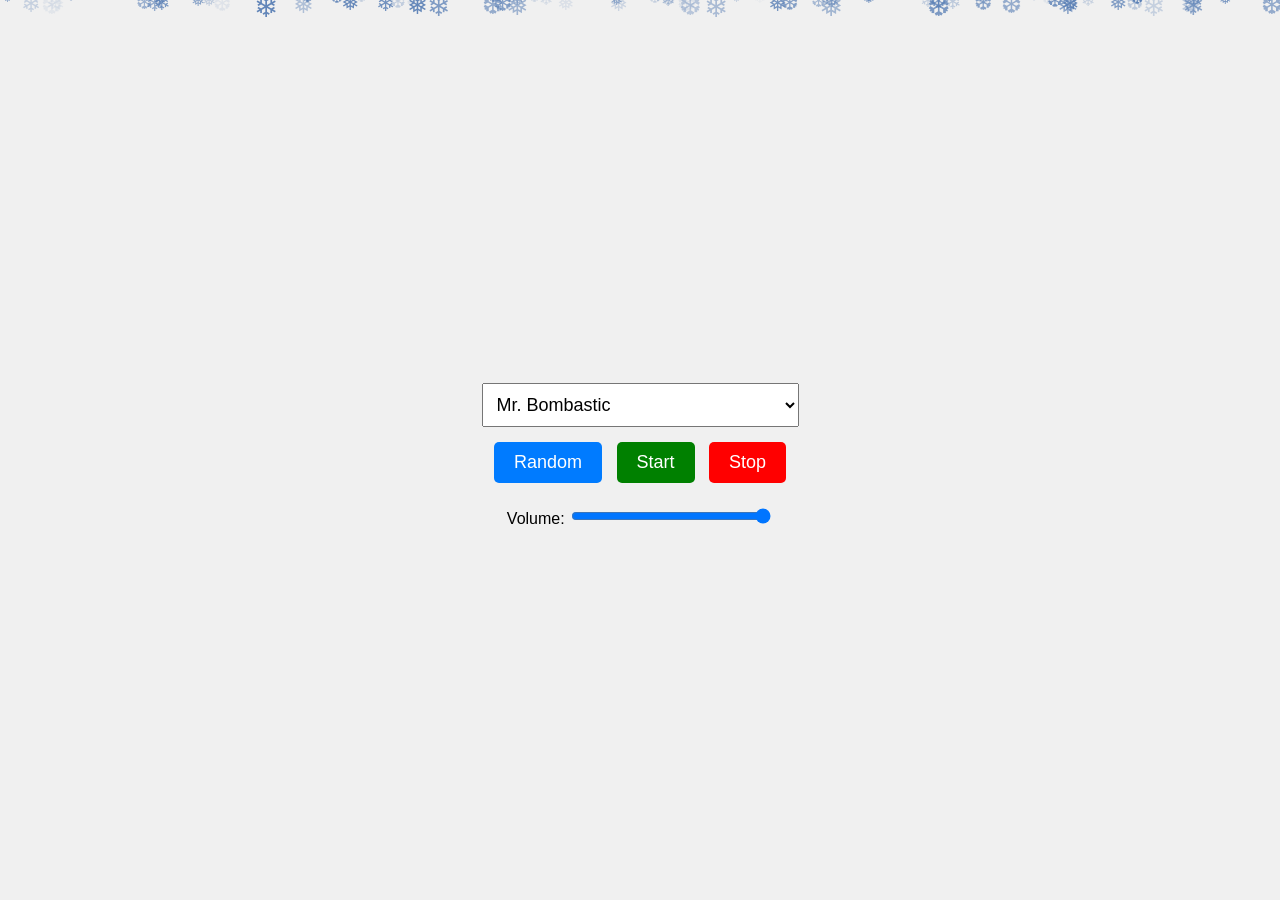
==== index.html @ 4a34bcee "small refactor & sound randomization" ====
<!DOCTYPE html>
<html lang="en">
<head>
    <meta charset="UTF-8">
    <meta name="viewport" content="width=device-width, initial-scale=1.0">
    <title>Select and Play Sound</title>
    <link rel="stylesheet" href="styles/styles.css">
    <link rel="stylesheet" href="styles/snowflakes.css">
    <link rel="icon" href="/favicon.ico">
</head>
<body>
    <div class="snowflakes"></div>

    <div class="container">
        <label for="soundSelect"></label><select id="soundSelect"></select>

        <div class="button-container">
            <button id="randomButton">Random</button>
            <button id="startButton">Start</button>
            <button id="stopButton">Stop</button>
        </div>
        
        <label for="volumeSlider">Volume:</label>
        <input type="range" id="volumeSlider" min="0" max="1" step="0.01" value="1">
    </div>
    
    <audio id="soundPlayer"></audio>

    <script src="scripts/script.js"></script>   
    <script src="scripts/snowflakes.js"></script>
</body>
</html>
---- styles/styles.css ----
body, html {
    height: 100%;
    margin: 0;
    display: flex;
    justify-content: center;
    align-items: center;
    background-color: #f0f0f0;
    font-family: Arial, sans-serif;
}

.container {
    text-align: center;
}

#soundSelect {
    padding: 10px;
    font-size: 18px;
    margin-top: 10px;
}

.button-container {
    margin-top: 10px;
}

button {
    padding: 10px 20px;
    font-size: 18px;
    margin: 5px;
    border: none;
    border-radius: 5px;
    cursor: pointer;
}

#randomButton {
    background-color: #007BFF;
    color: white;
}

#startButton {
    background-color: green;
    color: white;
}

#stopButton {
    background-color: red;
    color: white;
}

#volumeSlider {
    margin-top: 20px;
    width: 200px;
}
---- styles/snowflakes.css ----
.snowflake {
    position: fixed;
    top: -10px;
    color: rgb(92, 129, 182);
    user-select: none;
    pointer-events: none;
    animation-name: fall;
    animation-timing-function: linear;
    animation-iteration-count: infinite;
    z-index: 0;
}

@keyframes fall {
    from {
    top: -10px;
    }
    to {
    top: 110vh;
    }
}

body > * {
  position: relative;
  z-index: 1;
}
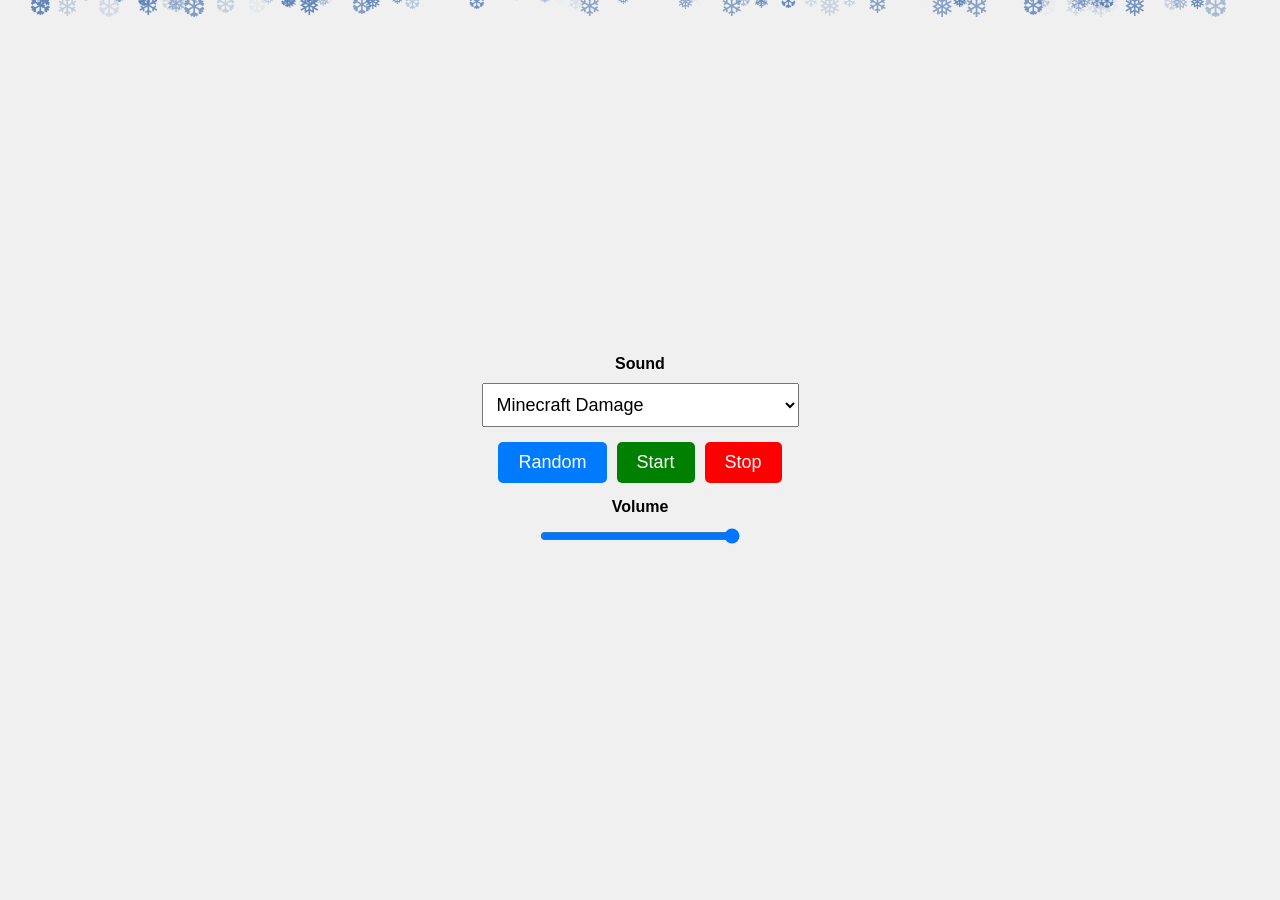
==== commit a3e4a74e: "small refactoring" ====
--- a/index.html
+++ b/index.html
@@ -11,22 +11,21 @@
 <body>
     <div class="snowflakes"></div>
 
-    <div class="container">
-        <label for="soundSelect"></label><select id="soundSelect"></select>
+    <main class="container">
+        <label class="field-label" for="soundSelect">Sound</label>
+        <select class="sound-select" id="soundSelect"></select>
 
         <div class="button-container">
-            <button id="randomButton">Random</button>
-            <button id="startButton">Start</button>
-            <button id="stopButton">Stop</button>
+            <button class="button button-random" id="randomButton" type="button">Random</button>
+            <button class="button button-start" id="startButton" type="button">Start</button>
+            <button class="button button-stop" id="stopButton" type="button">Stop</button>
         </div>
-        
-        <label for="volumeSlider">Volume:</label>
-        <input type="range" id="volumeSlider" min="0" max="1" step="0.01" value="1">
-    </div>
-    
-    <audio id="soundPlayer"></audio>
 
-    <script src="scripts/script.js"></script>   
+        <label class="field-label" for="volumeSlider">Volume</label>
+        <input class="volume-slider" type="range" id="volumeSlider" min="0" max="1" step="0.01" value="1">
+    </main>
+
+    <script src="scripts/script.js"></script>
     <script src="scripts/snowflakes.js"></script>
 </body>
 </html>
--- a/styles/styles.css
+++ b/styles/styles.css
@@ -1,6 +1,10 @@
-body, html {
+html,
+body {
     height: 100%;
     margin: 0;
+}
+
+body {
     display: flex;
     justify-content: center;
     align-items: center;
@@ -9,44 +13,54 @@
 }
 
 .container {
+    display: grid;
+    gap: 10px;
+    justify-items: center;
     text-align: center;
 }
 
-#soundSelect {
+.field-label {
+    font-size: 16px;
+    font-weight: 700;
+}
+
+.sound-select {
+    min-width: min(280px, 90vw);
     padding: 10px;
     font-size: 18px;
-    margin-top: 10px;
 }
 
 .button-container {
-    margin-top: 10px;
+    display: flex;
+    flex-wrap: wrap;
+    gap: 10px;
+    justify-content: center;
+    margin: 5px 0;
 }
 
-button {
+.button {
     padding: 10px 20px;
     font-size: 18px;
-    margin: 5px;
     border: none;
     border-radius: 5px;
     cursor: pointer;
 }
 
-#randomButton {
+.button-random {
     background-color: #007BFF;
     color: white;
 }
 
-#startButton {
+.button-start {
     background-color: green;
     color: white;
 }
 
-#stopButton {
+.button-stop {
     background-color: red;
     color: white;
 }
 
-#volumeSlider {
-    margin-top: 20px;
+.volume-slider {
     width: 200px;
 }
--- a/styles/snowflakes.css
+++ b/styles/snowflakes.css
@@ -12,14 +12,15 @@
 
 @keyframes fall {
     from {
-    top: -10px;
+        top: -10px;
     }
+
     to {
-    top: 110vh;
+        top: 110vh;
     }
 }
 
 body > * {
-  position: relative;
-  z-index: 1;
-}+    position: relative;
+    z-index: 1;
+}
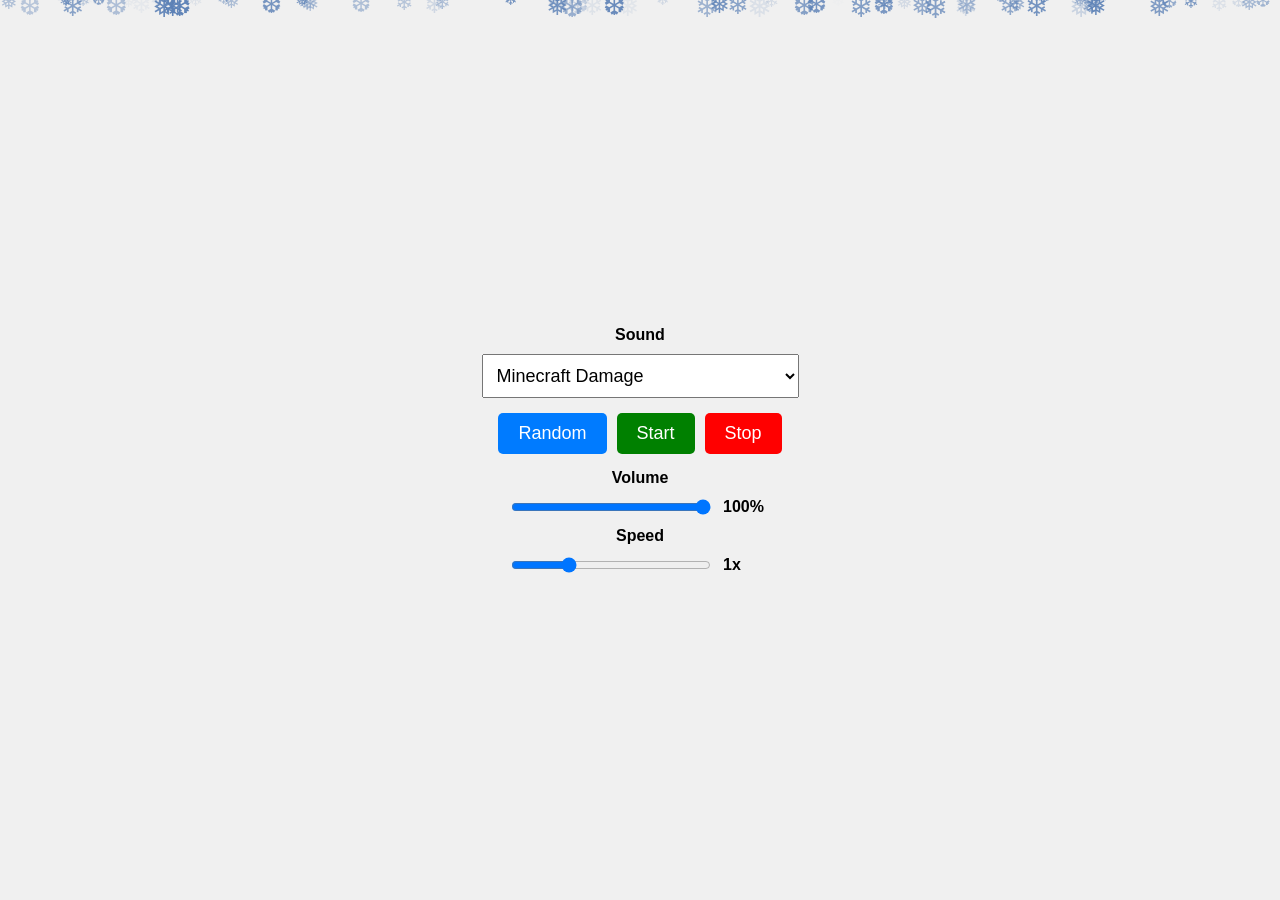
==== commit 64ffa3e2: "added speed slider" ====
--- a/index.html
+++ b/index.html
@@ -22,7 +22,16 @@
         </div>
 
         <label class="field-label" for="volumeSlider">Volume</label>
-        <input class="volume-slider" type="range" id="volumeSlider" min="0" max="1" step="0.01" value="1">
+        <div class="slider-row">
+            <input class="range-slider" type="range" id="volumeSlider" min="0" max="1" step="0.01" value="1">
+            <output class="slider-value" id="volumeValue" for="volumeSlider">100%</output>
+        </div>
+
+        <label class="field-label" for="speedSlider">Speed</label>
+        <div class="slider-row">
+            <input class="range-slider" type="range" id="speedSlider" min="0.25" max="3" step="0.05" value="1">
+            <output class="slider-value" id="speedValue" for="speedSlider">1x</output>
+        </div>
     </main>
 
     <script src="scripts/script.js"></script>
--- a/styles/styles.css
+++ b/styles/styles.css
@@ -61,6 +61,19 @@
     color: white;
 }
 
-.volume-slider {
+.slider-row {
+    display: flex;
+    align-items: center;
+    gap: 10px;
+}
+
+.range-slider {
     width: 200px;
 }
+
+.slider-value {
+    min-width: 48px;
+    font-size: 16px;
+    font-weight: 700;
+    text-align: left;
+}
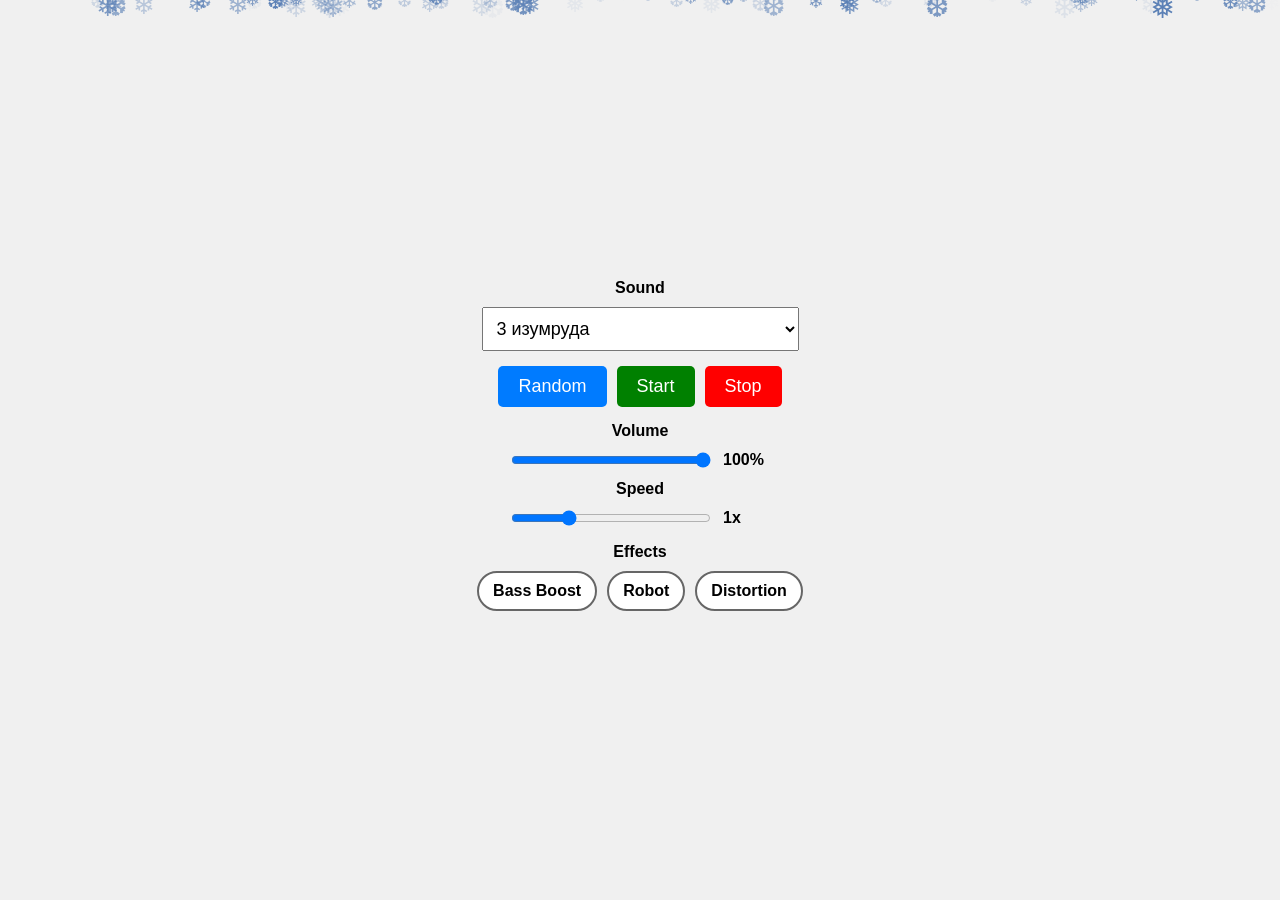
==== commit a97b7752: "added effects" ====
--- a/index.html
+++ b/index.html
@@ -32,6 +32,22 @@
             <input class="range-slider" type="range" id="speedSlider" min="0.25" max="3" step="0.05" value="1">
             <output class="slider-value" id="speedValue" for="speedSlider">1x</output>
         </div>
+
+        <fieldset class="effects-panel">
+            <legend class="field-label">Effects</legend>
+            <label class="effect-toggle">
+                <input type="checkbox" id="bassBoostToggle">
+                <span>Bass Boost</span>
+            </label>
+            <label class="effect-toggle">
+                <input type="checkbox" id="robotToggle">
+                <span>Robot</span>
+            </label>
+            <label class="effect-toggle">
+                <input type="checkbox" id="distortionToggle">
+                <span>Distortion</span>
+            </label>
+        </fieldset>
     </main>
 
     <script src="scripts/script.js"></script>
--- a/styles/styles.css
+++ b/styles/styles.css
@@ -77,3 +77,49 @@
     font-weight: 700;
     text-align: left;
 }
+
+.effects-panel {
+    display: flex;
+    flex-wrap: wrap;
+    justify-content: center;
+    gap: 10px;
+    margin: 5px 0 0;
+    padding: 10px;
+    border: 0;
+}
+
+.effects-panel .field-label {
+    padding: 0 5px;
+}
+
+.effect-toggle {
+    position: relative;
+    cursor: pointer;
+}
+
+.effect-toggle input {
+    position: absolute;
+    opacity: 0;
+    pointer-events: none;
+}
+
+.effect-toggle span {
+    display: block;
+    padding: 9px 14px;
+    border: 2px solid #666;
+    border-radius: 999px;
+    background: white;
+    font-weight: 700;
+    transition: background-color 120ms ease, border-color 120ms ease, color 120ms ease;
+}
+
+.effect-toggle input:checked + span {
+    border-color: #6f42c1;
+    background: #6f42c1;
+    color: white;
+}
+
+.effect-toggle input:focus-visible + span {
+    outline: 3px solid rgba(0, 123, 255, 0.35);
+    outline-offset: 2px;
+}
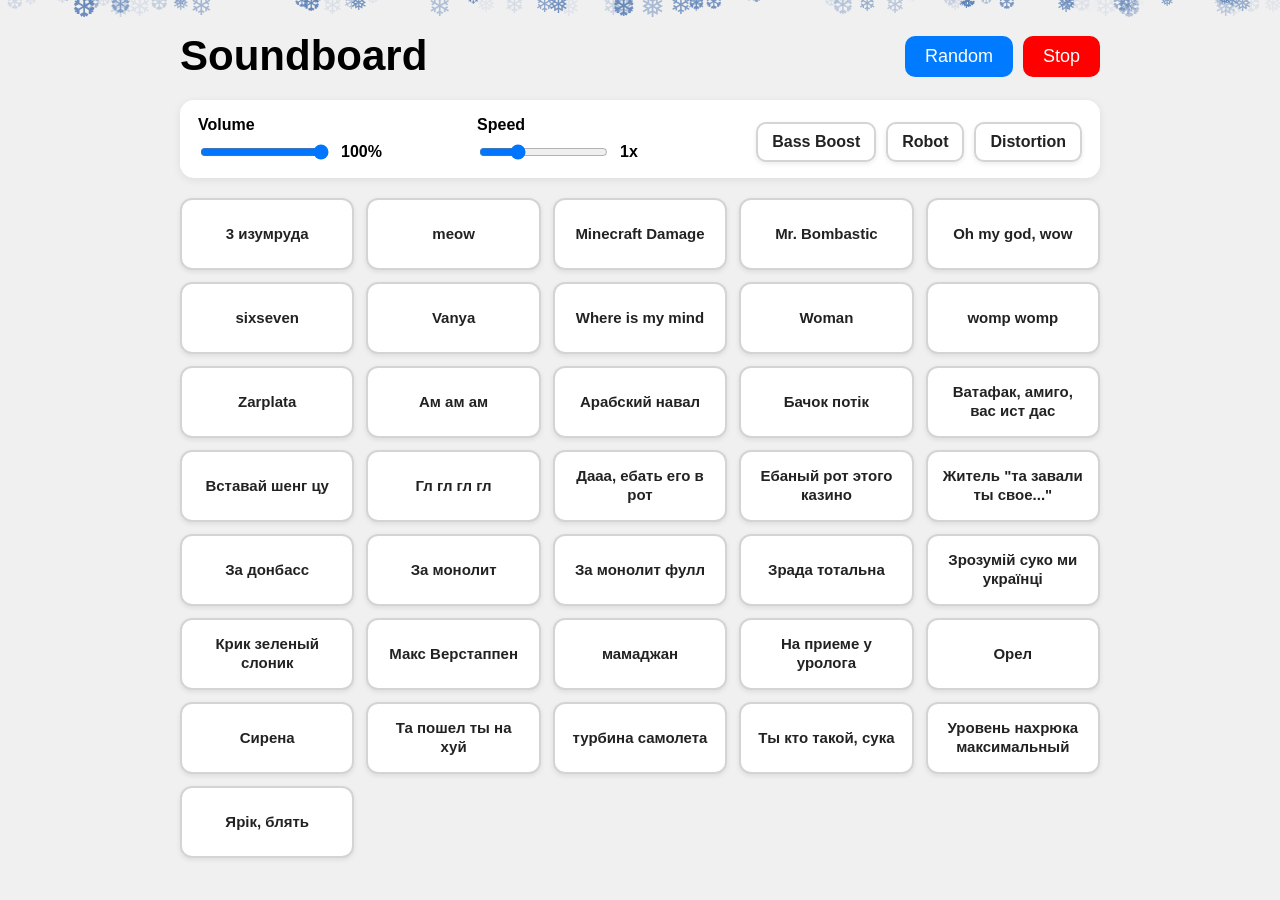
==== commit e91834bc: "refactor && redesign" ====
--- a/index.html
+++ b/index.html
@@ -12,45 +12,51 @@
     <div class="snowflakes"></div>
 
     <main class="container">
-        <label class="field-label" for="soundSelect">Sound</label>
-        <select class="sound-select" id="soundSelect"></select>
+        <header class="page-header">
+            <h1 class="page-title">Soundboard</h1>
+            <div class="button-container">
+                <button class="button button-random" id="randomButton" type="button">Random</button>
+                <button class="button button-stop" id="stopButton" type="button">Stop</button>
+            </div>
+        </header>
 
-        <div class="button-container">
-            <button class="button button-random" id="randomButton" type="button">Random</button>
-            <button class="button button-start" id="startButton" type="button">Start</button>
-            <button class="button button-stop" id="stopButton" type="button">Stop</button>
-        </div>
+        <section class="controls-panel" aria-label="Playback settings">
+            <div class="control-group">
+                <label class="field-label" for="volumeSlider">Volume</label>
+                <div class="slider-row">
+                    <input class="range-slider" type="range" id="volumeSlider" min="0" max="1" step="0.01" value="1">
+                    <output class="slider-value" id="volumeValue" for="volumeSlider">100%</output>
+                </div>
+            </div>
 
-        <label class="field-label" for="volumeSlider">Volume</label>
-        <div class="slider-row">
-            <input class="range-slider" type="range" id="volumeSlider" min="0" max="1" step="0.01" value="1">
-            <output class="slider-value" id="volumeValue" for="volumeSlider">100%</output>
-        </div>
+            <div class="control-group">
+                <label class="field-label" for="speedSlider">Speed</label>
+                <div class="slider-row">
+                    <input class="range-slider" type="range" id="speedSlider" min="0.25" max="3" step="0.05" value="1">
+                    <output class="slider-value" id="speedValue" for="speedSlider">1x</output>
+                </div>
+            </div>
 
-        <label class="field-label" for="speedSlider">Speed</label>
-        <div class="slider-row">
-            <input class="range-slider" type="range" id="speedSlider" min="0.25" max="3" step="0.05" value="1">
-            <output class="slider-value" id="speedValue" for="speedSlider">1x</output>
-        </div>
+            <fieldset class="effects-panel" aria-label="Effects">
+                <label class="effect-toggle">
+                    <input type="checkbox" id="bassBoostToggle">
+                    <span>Bass Boost</span>
+                </label>
+                <label class="effect-toggle">
+                    <input type="checkbox" id="robotToggle">
+                    <span>Robot</span>
+                </label>
+                <label class="effect-toggle">
+                    <input type="checkbox" id="distortionToggle">
+                    <span>Distortion</span>
+                </label>
+            </fieldset>
+        </section>
 
-        <fieldset class="effects-panel">
-            <legend class="field-label">Effects</legend>
-            <label class="effect-toggle">
-                <input type="checkbox" id="bassBoostToggle">
-                <span>Bass Boost</span>
-            </label>
-            <label class="effect-toggle">
-                <input type="checkbox" id="robotToggle">
-                <span>Robot</span>
-            </label>
-            <label class="effect-toggle">
-                <input type="checkbox" id="distortionToggle">
-                <span>Distortion</span>
-            </label>
-        </fieldset>
+        <div class="sound-grid" id="soundGrid"></div>
     </main>
 
-    <script src="scripts/script.js"></script>
+    <script type="module" src="scripts/script.js"></script>
     <script src="scripts/snowflakes.js"></script>
 </body>
 </html>
--- a/styles/styles.css
+++ b/styles/styles.css
@@ -1,33 +1,43 @@
 html,
 body {
-    height: 100%;
+    min-height: 100%;
     margin: 0;
 }
 
 body {
     display: flex;
     justify-content: center;
-    align-items: center;
+    align-items: flex-start;
+    box-sizing: border-box;
+    padding: 32px 16px;
     background-color: #f0f0f0;
     font-family: Arial, sans-serif;
 }
 
 .container {
     display: grid;
-    gap: 10px;
+    width: min(920px, 100%);
+    gap: 20px;
     justify-items: center;
     text-align: center;
 }
 
+.page-header {
+    display: flex;
+    align-items: center;
+    justify-content: space-between;
+    width: 100%;
+    gap: 16px;
+}
+
+.page-title {
+    margin: 0;
+    font-size: clamp(28px, 5vw, 42px);
+}
+
 .field-label {
     font-size: 16px;
     font-weight: 700;
-}
-
-.sound-select {
-    min-width: min(280px, 90vw);
-    padding: 10px;
-    font-size: 18px;
 }
 
 .button-container {
@@ -35,14 +45,14 @@
     flex-wrap: wrap;
     gap: 10px;
     justify-content: center;
-    margin: 5px 0;
+    margin: 0;
 }
 
 .button {
     padding: 10px 20px;
     font-size: 18px;
     border: none;
-    border-radius: 5px;
+    border-radius: 10px;
     cursor: pointer;
 }
 
@@ -51,16 +61,30 @@
     color: white;
 }
 
-.button-start {
-    background-color: green;
-    color: white;
-}
-
 .button-stop {
     background-color: red;
     color: white;
 }
 
+.controls-panel {
+    display: grid;
+    grid-template-columns: repeat(2, minmax(220px, 1fr)) auto;
+    align-items: end;
+    width: 100%;
+    box-sizing: border-box;
+    gap: 18px;
+    padding: 16px 18px;
+    border-radius: 14px;
+    background: white;
+    box-shadow: 0 2px 8px rgba(0, 0, 0, 0.08);
+}
+
+.control-group {
+    display: grid;
+    justify-items: start;
+    gap: 8px;
+}
+
 .slider-row {
     display: flex;
     align-items: center;
@@ -68,7 +92,7 @@
 }
 
 .range-slider {
-    width: 200px;
+    width: min(200px, 100%);
 }
 
 .slider-value {
@@ -83,8 +107,8 @@
     flex-wrap: wrap;
     justify-content: center;
     gap: 10px;
-    margin: 5px 0 0;
-    padding: 10px;
+    margin: 0;
+    padding: 0;
     border: 0;
 }
 
@@ -106,16 +130,18 @@
 .effect-toggle span {
     display: block;
     padding: 9px 14px;
-    border: 2px solid #666;
-    border-radius: 999px;
-    background: white;
-    font-weight: 700;
+    border: 2px solid #d4d4d4;
+    border-radius: 10px;
+    background: white;
+    color: #222;
+    font-weight: 700;
+    box-shadow: 0 2px 5px rgba(0, 0, 0, 0.08);
     transition: background-color 120ms ease, border-color 120ms ease, color 120ms ease;
 }
 
 .effect-toggle input:checked + span {
-    border-color: #6f42c1;
-    background: #6f42c1;
+    border-color: #007bff;
+    background: #007bff;
     color: white;
 }
 
@@ -123,3 +149,125 @@
     outline: 3px solid rgba(0, 123, 255, 0.35);
     outline-offset: 2px;
 }
+
+.sound-grid {
+    display: grid;
+    grid-template-columns: repeat(auto-fit, minmax(160px, 1fr));
+    width: 100%;
+    gap: 12px;
+}
+
+.sound-card {
+    --playback-progress: 0%;
+    min-height: 72px;
+    padding: 12px 14px;
+    border: 2px solid #d4d4d4;
+    border-radius: 12px;
+    background: white;
+    color: #222;
+    font: inherit;
+    font-size: 15px;
+    font-weight: 700;
+    line-height: 1.25;
+    cursor: pointer;
+    box-shadow: 0 2px 5px rgba(0, 0, 0, 0.08);
+    transition: transform 120ms ease, box-shadow 120ms ease, border-color 120ms ease, background-color 120ms ease;
+}
+
+.sound-card:hover {
+    transform: translateY(-2px);
+    border-color: #007bff;
+    box-shadow: 0 5px 12px rgba(0, 0, 0, 0.14);
+}
+
+.sound-card:active {
+    transform: translateY(0);
+}
+
+.sound-card:focus-visible {
+    outline: 3px solid rgba(0, 123, 255, 0.35);
+    outline-offset: 2px;
+}
+
+.sound-card[aria-pressed="true"] {
+    border-color: #007bff;
+    background: #eaf4ff;
+    color: #0056b3;
+}
+
+.sound-card[data-playing="true"] {
+    border-color: #007bff;
+    background: linear-gradient(
+        90deg,
+        #90caf9 0%,
+        #90caf9 var(--playback-progress),
+        #fff var(--playback-progress),
+        #fff 100%
+    );
+    color: #064f8c;
+}
+
+.sound-card[aria-pressed="true"][data-completed="true"] {
+    border-color: #d4d4d4;
+    background: white;
+    color: #222;
+}
+
+@media (max-width: 480px) {
+    body {
+        padding: 20px 12px;
+    }
+
+    .sound-grid {
+        grid-template-columns: repeat(2, minmax(0, 1fr));
+        gap: 8px;
+    }
+
+    .sound-card {
+        min-height: 68px;
+        padding: 10px;
+        font-size: 14px;
+    }
+
+    .page-header {
+        position: sticky;
+        z-index: 10;
+        top: 0;
+        width: calc(100% + 8px);
+        padding: 8px 4px;
+        background: rgba(240, 240, 240, 0.96);
+        backdrop-filter: blur(6px);
+    }
+
+    .page-header .button {
+        padding: 9px 12px;
+        font-size: 15px;
+    }
+
+    .controls-panel {
+        grid-template-columns: 1fr;
+        gap: 14px;
+    }
+
+    .control-group {
+        width: 100%;
+    }
+
+    .slider-row {
+        width: 100%;
+    }
+
+    .range-slider {
+        flex: 1;
+    }
+}
+
+@media (min-width: 481px) and (max-width: 800px) {
+    .controls-panel {
+        grid-template-columns: repeat(2, minmax(0, 1fr));
+    }
+
+    .effects-panel {
+        grid-column: 1 / -1;
+    }
+}
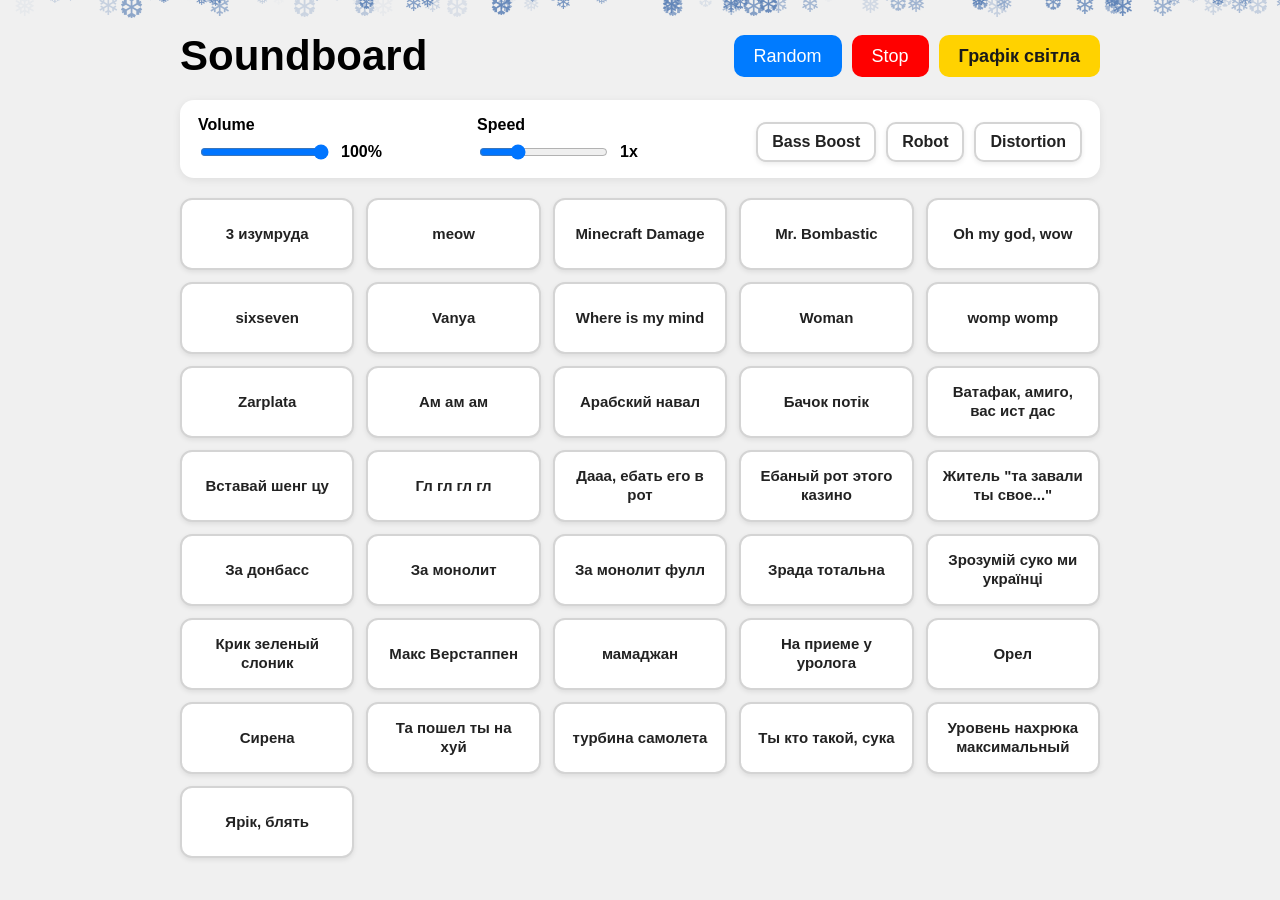
==== commit 90809104: "Link to the /snake outage-checker page from the soundboard" ====
--- a/index.html
+++ b/index.html
@@ -17,6 +17,7 @@
             <div class="button-container">
                 <button class="button button-random" id="randomButton" type="button">Random</button>
                 <button class="button button-stop" id="stopButton" type="button">Stop</button>
+                <a class="button button-snake" href="/snake">Графік світла</a>
             </div>
         </header>
 
--- a/styles/styles.css
+++ b/styles/styles.css
@@ -49,11 +49,15 @@
 }
 
 .button {
+    display: inline-block;
     padding: 10px 20px;
     font-size: 18px;
+    font-family: inherit;
     border: none;
     border-radius: 10px;
     cursor: pointer;
+    text-decoration: none;
+    line-height: 1.25;
 }
 
 .button-random {
@@ -64,6 +68,12 @@
 .button-stop {
     background-color: red;
     color: white;
+}
+
+.button-snake {
+    background-color: #FFD200;
+    color: #1a1a1a;
+    font-weight: 700;
 }
 
 .controls-panel {
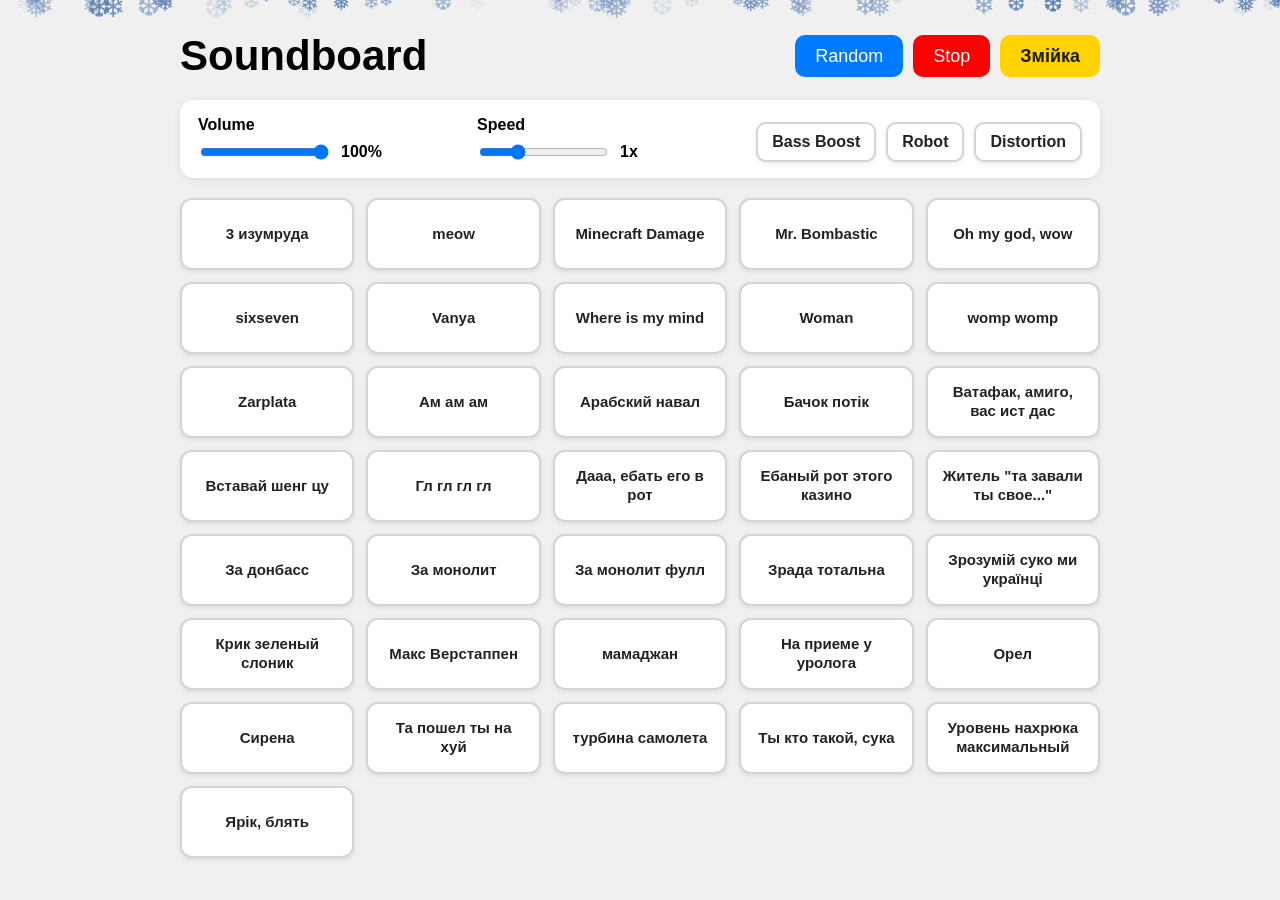
==== commit fd08916e: "Fix /snake links and move its HTML to the project root Move snake/index.html to snake.html so all HT" ====
--- a/index.html
+++ b/index.html
@@ -17,7 +17,7 @@
             <div class="button-container">
                 <button class="button button-random" id="randomButton" type="button">Random</button>
                 <button class="button button-stop" id="stopButton" type="button">Stop</button>
-                <a class="button button-snake" href="/snake">Графік світла</a>
+                <a class="button button-snake" href="snake.html">Змійка</a>
             </div>
         </header>
 
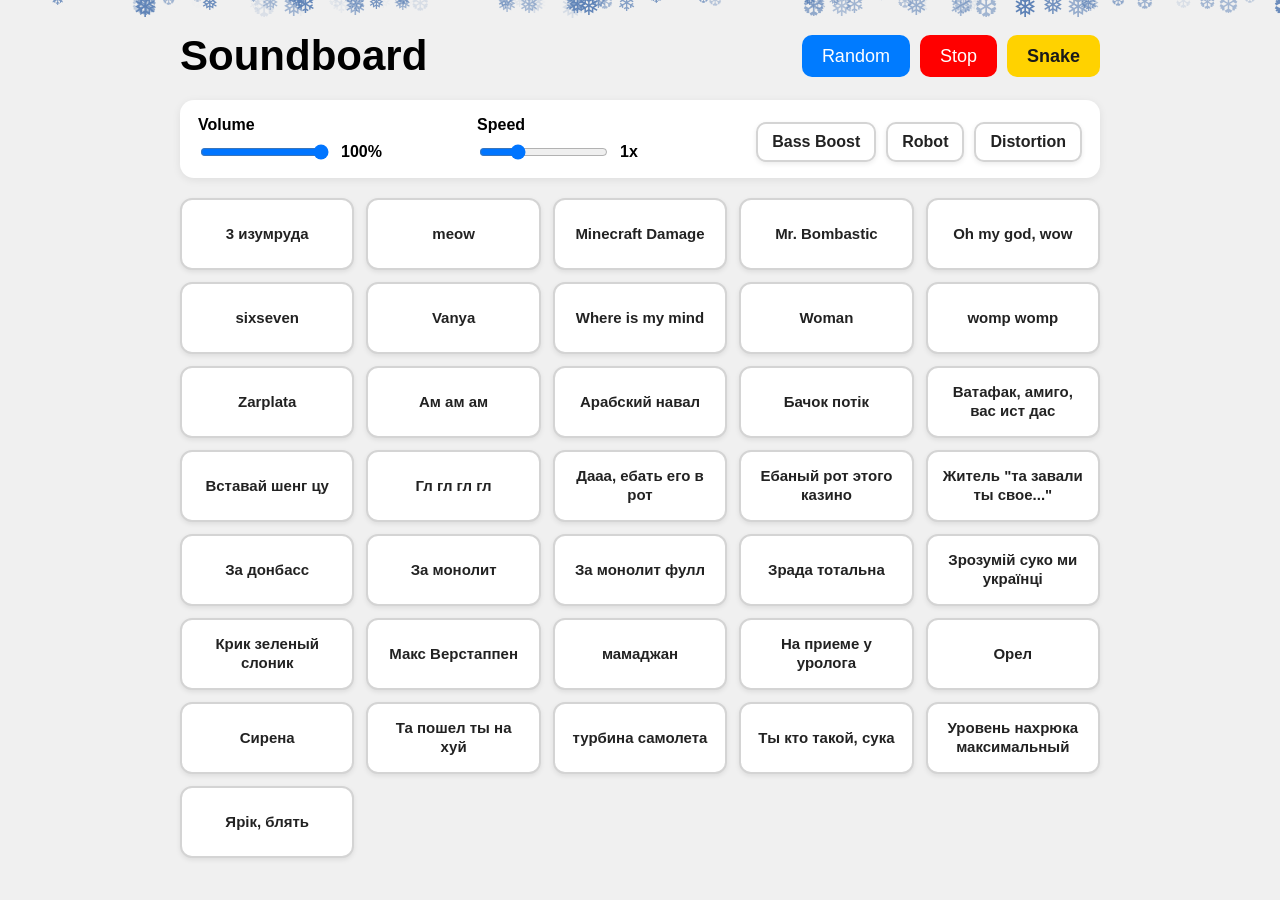
==== commit 211a1c97: "Add a button to return to the soundboard from the snake page" ====
--- a/index.html
+++ b/index.html
@@ -17,7 +17,7 @@
             <div class="button-container">
                 <button class="button button-random" id="randomButton" type="button">Random</button>
                 <button class="button button-stop" id="stopButton" type="button">Stop</button>
-                <a class="button button-snake" href="snake.html">Змійка</a>
+                <a class="button button-snake" href="snake.html">Snake</a>
             </div>
         </header>
 
